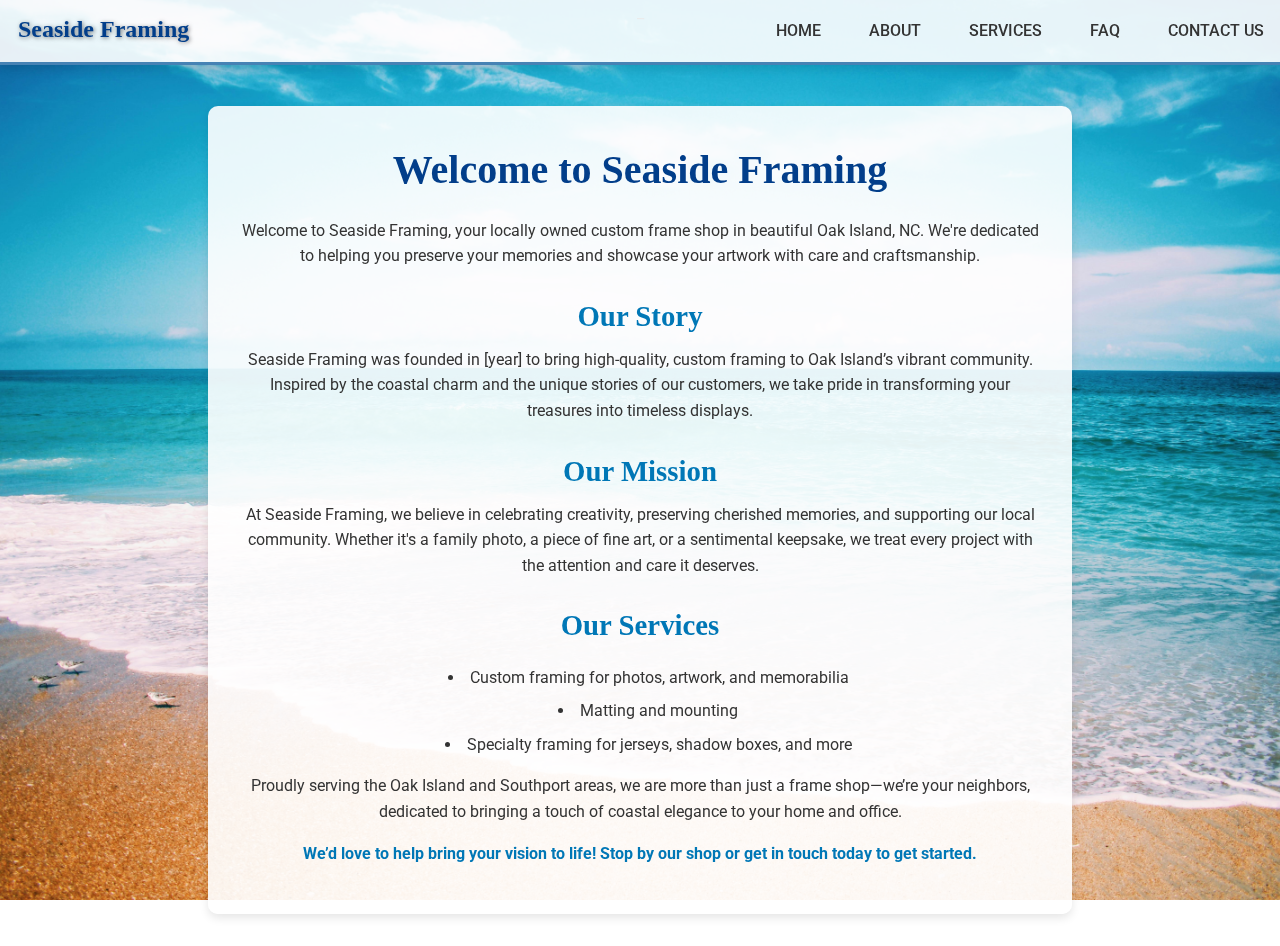
==== about.html @ 40b7f324 "updates" ====
<!DOCTYPE html>
<html>
  <head>
    <title>About Us - Seaside Framing</title>
    <script src="navbar.js" defer></script>
    <link rel="stylesheet" href="style.css">
    <link rel="stylesheet" href="about.css">
    <link rel="stylesheet" href="navbar.css">
    <link rel="preconnect" href="https://fonts.googleapis.com">
    <link rel="preconnect" href="https://fonts.gstatic.com" crossorigin>
    <link href="https://fonts.googleapis.com/css2?family=Roboto:wght@300;400;500;700&display=swap" rel="stylesheet">
    <meta content="width=device-width, initial-scale=1, minimum-scale=1, user-scalable=no" name="viewport">
  </head>
  <body>

    <!-- Navbar -->
    <nav class="navbar">
      <div class="website-title" onclick="location.href='index.html'">Seaside Framing</div>
      <a href="#" class="toggle-button">
        <span class="bar"></span>
        <span class="bar"></span>
        <span class="bar"></span>
      </a>
      <div class="website-links">
        <ul>
          <li><a href="#" onclick="location.href='index.html'">HOME</a></li>
          <li><a href="#" onclick="location.href='about.html'">ABOUT</a></li>
          <li><a href="#" onclick="location.href='services.html'">SERVICES</a></li>
          <li><a href="#" onclick="location.href='services.html'">FAQ</a></li>
          <li><a href="#" onclick="location.href='contact.html'">CONTACT US</a></li>
        </ul>
      </div>
    </nav>
    <div style="margin-bottom: 60px;">_</div>
    
    <!-- About Section -->
    <div class="about-container">
      <div class="about-content">
        <h1>Welcome to Seaside Framing</h1>
        <p>
          Welcome to Seaside Framing, your locally owned custom frame shop in beautiful Oak Island, NC. We're dedicated to helping you preserve your memories and showcase your artwork with care and craftsmanship.
        </p>
        <h2>Our Story</h2>
        <p>
          Seaside Framing was founded in [year] to bring high-quality, custom framing to Oak Island’s vibrant community. Inspired by the coastal charm and the unique stories of our customers, we take pride in transforming your treasures into timeless displays.
        </p>
        <h2>Our Mission</h2>
        <p>
          At Seaside Framing, we believe in celebrating creativity, preserving cherished memories, and supporting our local community. Whether it's a family photo, a piece of fine art, or a sentimental keepsake, we treat every project with the attention and care it deserves.
        </p>
        <h2>Our Services</h2>
        <ul>
          <li>Custom framing for photos, artwork, and memorabilia</li>
          <li>Matting and mounting</li>
          <li>Specialty framing for jerseys, shadow boxes, and more</li>
        </ul>
        <p>
          Proudly serving the Oak Island and Southport areas, we are more than just a frame shop—we’re your neighbors, dedicated to bringing a touch of coastal elegance to your home and office.
        </p>
        <p><strong>We’d love to help bring your vision to life! Stop by our shop or get in touch today to get started.</strong></p>
      </div>
    </div>

  </body>
</html>
---- style.css ----
/* Navbar */
.navbar {
  background: rgba(255, 255, 255, 0.9);
  box-shadow: 0 4px 10px rgba(0, 0, 0, 0.1);
  color: #ffffff;
  border-bottom: 3px solid #4682b4; /* Steel blue for contrast */
  font-family: 'Roboto', sans-serif;

}

body, h1, h2, p, ul, li {
  margin: 0;
  padding: 0;
  box-sizing: border-box;
}

body {
  font-family: 'Roboto', sans-serif;
  line-height: 1.6;
  background: url('beach.jpg') no-repeat center center fixed; /* Set the beach image as the background */
  background-size: cover;
  color: #333;
}

.website-title {
  font-size: 1.5rem;
  font-weight: 700;
  margin: 0.5rem;
  padding-left: 10px;
  padding-top: 2px;
  padding-bottom: 4px;
  height: 40px;
  color: #023e8a;
  text-shadow: 1px 1px 4px rgba(0, 0, 0, 0.5);
  font-family: 'Pacifico', cursive; /* Casual, beachy font for the title */
}

.website-title:hover {
  cursor: pointer;
  color: #f9d71c; /* Sunny yellow */
  transition: color 0.3s ease;
}

.website-links ul {
  list-style: none;
  display: flex;
  gap: 1rem;
}

.website-links ul li a {
  text-decoration: none;
  font-weight: 500;
  color: #333;
  transition: color 0.3s;
}

.website-links li {
  list-style: none;
  background-color: transparent;
  transition: background-color 0.3s ease, transform 0.2s ease;
  border-radius: 5px;
}

.website-links li a {
  display: block;
  text-decoration: none;
  color: #ffffff;
  padding: 0.8rem 1rem;
  font-weight: 500;
}

.website-links li:hover {
  background-color: #4682b4; /* Steel blue for hover */
  transform: scale(1.05);
}

.toggle-button .bar {
  background-color: black;
  border-radius: 10px;
}

/* General Styles */
body:before {
  content: "";
  display: block;
  position: fixed;
  left: 0;
  top: 0;
  width: 100%;
  height: 100%;
  z-index: -10;
  background: url('resources/images/coastal-vibes.jpg') no-repeat center center;
  background-size: cover;
  filter: brightness(0.8) saturate(1.1); /* Enhance vibrance */
}

body {
  margin: 0;
  padding: 0;
  background-color: #fefae0; /* Sandy beige */
  color: #02475e; /* Dark teal for text */
  text-align: center;
  font-family: 'Roboto', sans-serif;
}

/* Buttons */
button {
  background-color: #0077b6;
  color: white;
  padding: 0.8rem 1.5rem;
  border: none;
  border-radius: 5px;
  font-size: 1rem;
  cursor: pointer;
  font-family: 'Roboto', sans-serif;
  transition: background-color 0.3s ease, transform 0.2s ease;
}

button:hover {
  background-color: #90e0ef; /* Bright aqua for hover */
  transform: translateY(-2px);
}

/* Headings */
h1, h2, h3 {
  font-family: 'Pacifico', cursive;
  color: #4682b4; /* Ocean blue */
  margin: 1rem 0;
}

/* Links */
a {
  color: #0077b6;
  text-decoration: none;
}

a:hover {
  color: #48cae4; /* Aqua blue for hover */
  text-decoration: underline;
}

/* Footer */
footer {
  background-color: rgba(0, 119, 182, 0.8); /* Transparent ocean blue */
  color: white;
  padding: 1rem;
  font-size: 0.9rem;
  text-align: center;
}

/* Waves (styling suggestion for the footer or sections) */
.waves {
  position: relative;
  height: 150px;
  background: #87ceeb;
  clip-path: polygon(0 60%, 100% 90%, 100% 100%, 0 100%);
}

/* Media Queries */
@media only screen and (max-width: 768px) {
  body {
    background-attachment: fixed;
    background-size: cover;
    background-position: top;
    min-height: 100vh;
  }
  .website-links ul {
    flex-direction: column;
    gap: 0;
  }
  .website-links li {
    text-align: center;
  }
}
---- about.css ----
/* General Reset */
body, h1, h2, p, ul, li {
    margin: 0;
    padding: 0;
    box-sizing: border-box;
  }
  
  body {
    font-family: 'Roboto', sans-serif;
    line-height: 1.6;
    background: url('beach.jpg') no-repeat center center fixed; /* Set the beach image as the background */
    background-size: cover;
    color: #333;
  }

  
  .website-links ul {
    list-style: none;
    display: flex;
    gap: 1rem;
  }
  
  .website-links ul li a {
    text-decoration: none;
    font-weight: 500;
    color: #333;
    transition: color 0.3s;
  }
  
  .website-links ul li a:hover {
    color: #023e8a;
  }
  
  /* About Section Styling */
  .about-container {
    margin: 5rem auto 2rem;
    max-width: 800px;
    background: rgba(255, 255, 255, 0.9); /* White overlay for text readability */
    border-radius: 10px;
    padding: 2rem;
    box-shadow: 0 4px 10px rgba(0, 0, 0, 0.1);
  }
  
  .about-content h1 {
    font-size: 2.5rem;
    margin-bottom: 1rem;
    color: #023e8a;
    text-align: center;
  }
  
  .about-content h2 {
    font-size: 1.8rem;
    margin: 1.5rem 0 0.5rem;
    color: #0077b6;
  }
  
  .about-content p {
    font-size: 1rem;
    margin-bottom: 1rem;
    color: #333;
  }
  
  .about-content ul {
    list-style: disc inside;
    margin: 1rem 0;
    padding-left: 1rem;
  }
  
  .about-content ul li {
    margin-bottom: 0.5rem;
  }
  
  .about-content strong {
    color: #0077b6;
    font-weight: 700;
  }
  
  /* Responsive Design */
  @media (max-width: 768px) {
    .about-container {
      margin: 3rem 1rem;
      padding: 1.5rem;
    }
  
    .about-content h1 {
      font-size: 2rem;
    }
  
    .about-content h2 {
      font-size: 1.5rem;
    }
  }
---- navbar.css ----
.navbar {
    display: flex;
    position: relative;
    justify-content: space-between;
    align-items: center;
    position: fixed;
    width: 100%;
    z-index: 5;
  }
  
  .toggle-button {
    position: absolute;
    top: 0.93rem;
    right: 1rem;
    display: none;
    flex-direction: column;
    justify-content: space-between;
    width: 30px;
    height: 21px;
  }
  
  .toggle-button .bar {
    height: 3px;
    width: 100%;
    transition: all 0.3s ease;
  }
  
  .toggle-button.open .bar:nth-child(1) {
    transform: rotate(45deg) translate(4px, 10px);
  }
  
  .toggle-button.open .bar:nth-child(2) {
    opacity: 0;
  }
  
  .toggle-button.open .bar:nth-child(3) {
    transform: rotate(-45deg) translate(3px, -8.5px);
  }
  
  .website-links {
    height: 100%;
  }
  
  .website-links ul {
    margin: 0;
    padding: 0;
  }
  
  @media (max-width: 800px) {
    .navbar {
      flex-direction: column;
      align-items: flex-start;
    }
  
    .toggle-button {
      display: flex;
    }
  
    .website-links {
      max-height: 0;
      overflow: hidden;
      transition: max-height 0.3s ease-out;
      width: 100%;
    }
  
    .website-links ul {
      width: 100%;
      flex-direction: column;
    }
  
    .website-links.active {
      max-height: 500px;
    }
  }
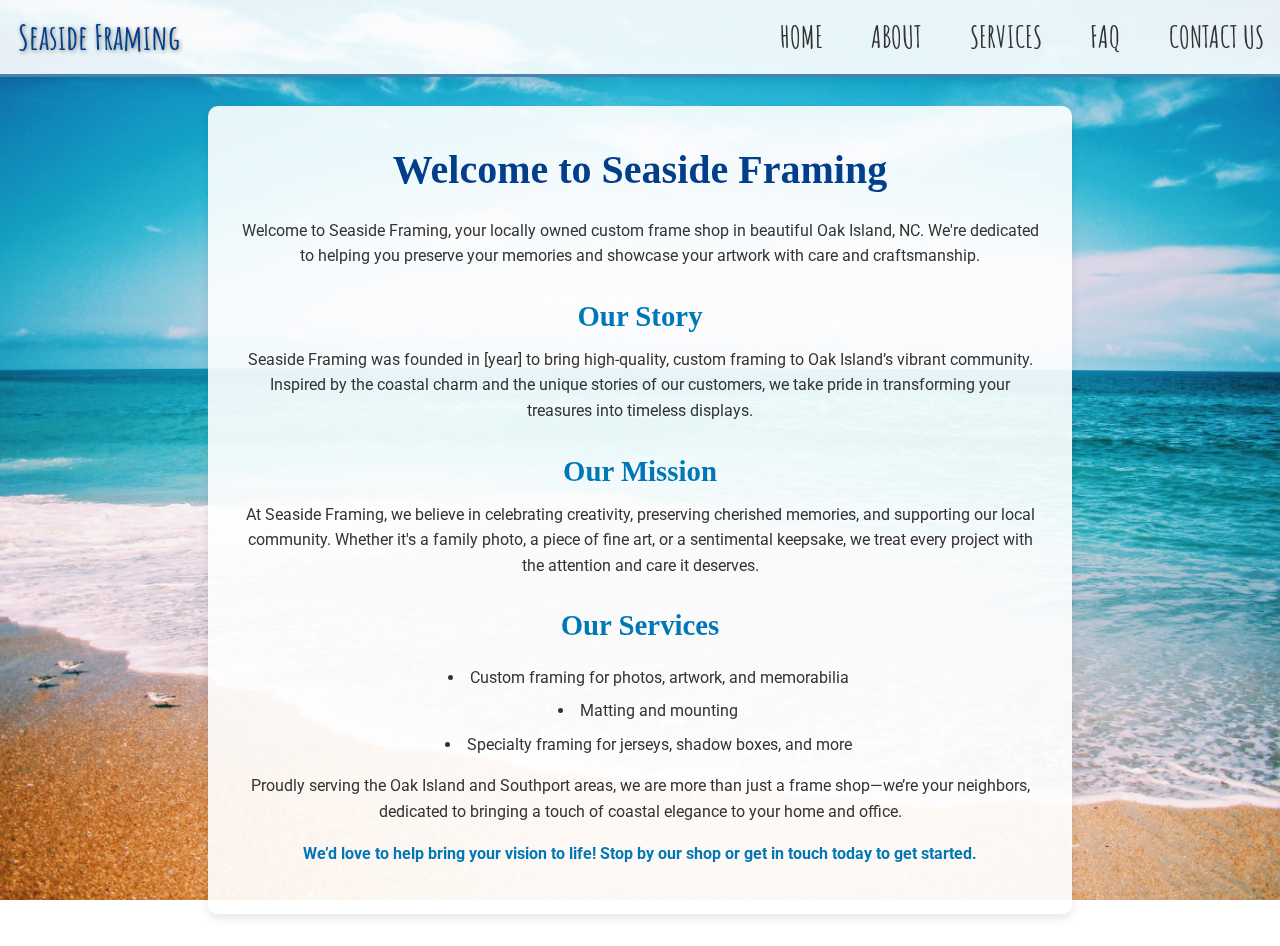
==== commit f90fc3c6: "Updates" ====
--- a/about.html
+++ b/about.html
@@ -9,6 +9,8 @@
     <link rel="preconnect" href="https://fonts.googleapis.com">
     <link rel="preconnect" href="https://fonts.gstatic.com" crossorigin>
     <link href="https://fonts.googleapis.com/css2?family=Roboto:wght@300;400;500;700&display=swap" rel="stylesheet">
+    <link href="https://fonts.googleapis.com/css2?family=Amatic+SC:wght@400;700&family=Mochiy+Pop+One&display=swap" rel="stylesheet">
+
     <meta content="width=device-width, initial-scale=1, minimum-scale=1, user-scalable=no" name="viewport">
   </head>
   <body>
--- a/style.css
+++ b/style.css
@@ -27,17 +27,18 @@
   font-weight: 700;
   margin: 0.5rem;
   padding-left: 10px;
-  padding-top: 2px;
-  padding-bottom: 4px;
-  height: 40px;
+  
+ 
   color: #023e8a;
   text-shadow: 1px 1px 4px rgba(0, 0, 0, 0.5);
-  font-family: 'Pacifico', cursive; /* Casual, beachy font for the title */
+  font-family: 'Amatic SC'; /* Casual, beachy font for the title */
+
+  font-size: 35px;
 }
 
 .website-title:hover {
   cursor: pointer;
-  color: #f9d71c; /* Sunny yellow */
+  
   transition: color 0.3s ease;
 }
 
@@ -49,16 +50,18 @@
 
 .website-links ul li a {
   text-decoration: none;
-  font-weight: 500;
+  font-weight: 600;
   color: #333;
   transition: color 0.3s;
+  font-family: 'Amatic SC';
+  font-size: 30px;
 }
 
 .website-links li {
   list-style: none;
   background-color: transparent;
   transition: background-color 0.3s ease, transform 0.2s ease;
-  border-radius: 5px;
+  border-radius: none;
 }
 
 .website-links li a {
@@ -70,8 +73,8 @@
 }
 
 .website-links li:hover {
-  background-color: #4682b4; /* Steel blue for hover */
-  transform: scale(1.05);
+  /* background-color: #4683b442; */
+  transform: scale(1.1);
 }
 
 .toggle-button .bar {
--- a/about.css
+++ b/about.css
@@ -14,22 +14,7 @@
   }
 
   
-  .website-links ul {
-    list-style: none;
-    display: flex;
-    gap: 1rem;
-  }
-  
-  .website-links ul li a {
-    text-decoration: none;
-    font-weight: 500;
-    color: #333;
-    transition: color 0.3s;
-  }
-  
-  .website-links ul li a:hover {
-    color: #023e8a;
-  }
+
   
   /* About Section Styling */
   .about-container {
--- a/navbar.css
+++ b/navbar.css
@@ -39,6 +39,7 @@
   
   .website-links {
     height: 100%;
+    color: red;
   }
   
   .website-links ul {
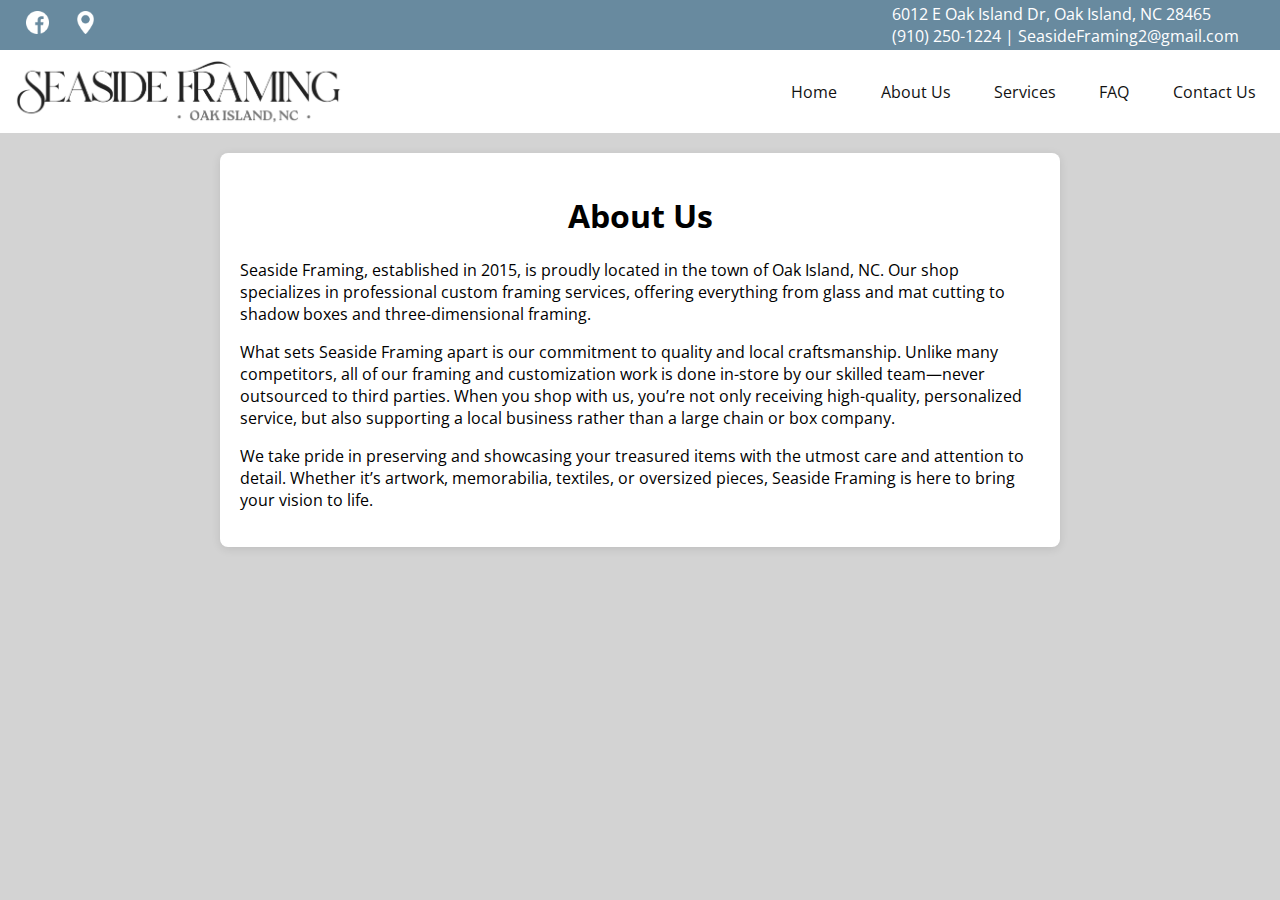
==== commit 65a819a5: "Updates" ====
--- a/about.html
+++ b/about.html
@@ -1,67 +1,104 @@
 <!DOCTYPE html>
 <html>
   <head>
-    <title>About Us - Seaside Framing</title>
+    <title>Seaside Framing</title>
     <script src="navbar.js" defer></script>
-    <link rel="stylesheet" href="style.css">
-    <link rel="stylesheet" href="about.css">
     <link rel="stylesheet" href="navbar.css">
+    <link rel="stylesheet" href="banner.css">
     <link rel="preconnect" href="https://fonts.googleapis.com">
     <link rel="preconnect" href="https://fonts.gstatic.com" crossorigin>
     <link href="https://fonts.googleapis.com/css2?family=Roboto:wght@300;400;500;700&display=swap" rel="stylesheet">
-    <link href="https://fonts.googleapis.com/css2?family=Amatic+SC:wght@400;700&family=Mochiy+Pop+One&display=swap" rel="stylesheet">
+    <link href="https://fonts.googleapis.com/css2?family=Open+Sans:ital,wght@0,300..800;1,300..800&display=swap" rel="stylesheet">
 
     <meta content="width=device-width, initial-scale=1, minimum-scale=1, user-scalable=no" name="viewport">
+    <link rel="icon" type="image/png" href="/websiteIcon.png">
+
+    <style>
+        body { 
+            margin: 0;
+            padding: 0;
+            background-color: lightgray;
+            font-family: 'Open Sans';
+        }
+
+        .container-about {
+            width: 90%;
+            max-width: 800px;
+            margin: 20px auto;
+            background: #fff;
+            padding: 20px;
+            border-radius: 8px;
+            box-shadow: 0 2px 10px rgba(0, 0, 0, 0.1);
+        }
+        h1 {
+            text-align: center;
+            color: #000000;
+        }
+
+
+
+
+    </style>
   </head>
   <body>
+    <div class="banner">
+        <div class="icons">
+            <a href="https://www.facebook.com/seasideframingandgallery/" target="_blank">
+                <img src="facebook.png">
+            </a>
 
-    <!-- Navbar -->
+            <a href="https://www.google.com/maps/place/Seaside+Framing+%26+Gallery/data=!4m2!3m1!1s0x0:0xf46300bdb5356bd6?sa=X&ved=1t:2428&ictx=111" target="_blank">
+                <img src="location.png">
+            </a>
+        </div>
+        <div class="text">
+            <p>6012 E Oak Island Dr, Oak Island, NC 28465</p>
+            <p>(910) 250-1224 | SeasideFraming2@gmail.com</p>
+        </div>
+    </div>
+
     <nav class="navbar">
-      <div class="website-title" onclick="location.href='index.html'">Seaside Framing</div>
-      <a href="#" class="toggle-button">
+      <div class="website-title" onclick="location.href='/'">
+        <img class="website-img" src="logo2.png" alt="Seaside Framing Logo">
+      </div>
+      <a href="#" class="toggle-button" style="padding-top: 15px; padding-right: 10px;">
         <span class="bar"></span>
         <span class="bar"></span>
         <span class="bar"></span>
       </a>
       <div class="website-links">
         <ul>
-          <li><a href="#" onclick="location.href='index.html'">HOME</a></li>
-          <li><a href="#" onclick="location.href='about.html'">ABOUT</a></li>
-          <li><a href="#" onclick="location.href='services.html'">SERVICES</a></li>
-          <li><a href="#" onclick="location.href='services.html'">FAQ</a></li>
-          <li><a href="#" onclick="location.href='contact.html'">CONTACT US</a></li>
+          <li><a href="#" onclick="location.href='/'">Home</a></li>
+          <li><a href="#" onclick="location.href='/about.html'">About Us</a></li>
+          <li><a href="#" onclick="location.href='/services.html'">Services</a></li>
+          <li><a href="#" onclick="location.href='/faq.html'">FAQ</a></li>
+          <li><a href="#" onclick="location.href='/contact.html'">Contact Us</a></li>
         </ul>
       </div>
     </nav>
-    <div style="margin-bottom: 60px;">_</div>
-    
-    <!-- About Section -->
-    <div class="about-container">
-      <div class="about-content">
-        <h1>Welcome to Seaside Framing</h1>
+
+    <!-- End of boilerplate code -->
+    <div class="container-about">
+        <h1>About Us</h1>
         <p>
-          Welcome to Seaside Framing, your locally owned custom frame shop in beautiful Oak Island, NC. We're dedicated to helping you preserve your memories and showcase your artwork with care and craftsmanship.
+            Seaside Framing, established in 2015, is proudly located in the town of Oak Island, NC. 
+            Our shop specializes in professional custom framing services, offering everything from 
+            glass and mat cutting to shadow boxes and three-dimensional framing.
         </p>
-        <h2>Our Story</h2>
         <p>
-          Seaside Framing was founded in [year] to bring high-quality, custom framing to Oak Island’s vibrant community. Inspired by the coastal charm and the unique stories of our customers, we take pride in transforming your treasures into timeless displays.
+            What sets Seaside Framing apart is our commitment to quality and local craftsmanship. 
+            Unlike many competitors, all of our framing and customization work is done in-store by 
+            our skilled team—never outsourced to third parties. When you shop with us, you’re not 
+            only receiving high-quality, personalized service, but also supporting a local business 
+            rather than a large chain or box company.
         </p>
-        <h2>Our Mission</h2>
         <p>
-          At Seaside Framing, we believe in celebrating creativity, preserving cherished memories, and supporting our local community. Whether it's a family photo, a piece of fine art, or a sentimental keepsake, we treat every project with the attention and care it deserves.
+            We take pride in preserving and showcasing your treasured items with the utmost care and 
+            attention to detail. Whether it’s artwork, memorabilia, textiles, or oversized pieces, 
+            Seaside Framing is here to bring your vision to life.
         </p>
-        <h2>Our Services</h2>
-        <ul>
-          <li>Custom framing for photos, artwork, and memorabilia</li>
-          <li>Matting and mounting</li>
-          <li>Specialty framing for jerseys, shadow boxes, and more</li>
-        </ul>
-        <p>
-          Proudly serving the Oak Island and Southport areas, we are more than just a frame shop—we’re your neighbors, dedicated to bringing a touch of coastal elegance to your home and office.
-        </p>
-        <p><strong>We’d love to help bring your vision to life! Stop by our shop or get in touch today to get started.</strong></p>
-      </div>
     </div>
 
+
   </body>
-</html>
+</html>--- a/navbar.css
+++ b/navbar.css
@@ -1,82 +1,148 @@
+
 .navbar {
     display: flex;
     position: relative;
     justify-content: space-between;
     align-items: center;
-    position: fixed;
-    width: 100%;
-    z-index: 5;
-  }
-  
-  .toggle-button {
+    background-color: white;
+    
+}
+
+.website-title {
+    font-size: 1.5rem;
+    margin: .5rem;
+    padding-left: 0px;
+    padding-top: 0px;
+    height: 67px;
+
+}
+.website-title:hover {
+    cursor: pointer;
+}
+
+.website-img {
+    height: 65px;
+    margin-top: 1px;
+    margin-left: 3px;
+}
+
+.website-links {
+    height: 100%;
+}
+
+.website-links ul {
+    display: flex;
+    margin: 0;
+    padding: 0;
+}
+
+.website-links li {
+    list-style: none;
+    background-color: #00000000;
+    transition: background-color 0.2s ease;
+    padding-right: 5px;
+}
+
+.website-links li a {
+    display: block;
+    text-decoration: none;
+    color: rgb(18, 18, 18);
+    padding: 1.2rem;
+}
+
+.website-links li:hover {
+    text-decoration: underline;
+    text-underline-offset: 6px;
+    text-decoration-thickness: 3px;
+    text-decoration-color: rgb(196, 196, 196);
+
+}
+
+.toggle-button {
+    
     position: absolute;
     top: 0.93rem;
     right: 1rem;
     display: none;
     flex-direction: column;
-    justify-content: space-between;
-    width: 30px;
-    height: 21px;
-  }
-  
-  .toggle-button .bar {
+    width: 30px; /* Set a specific width */
+    height: 24px; /* Set a specific height */
+    justify-content: space-between; /* Space out the bars */
+}
+
+.toggle-button .bar {
     height: 3px;
     width: 100%;
-    transition: all 0.3s ease;
-  }
-  
-  .toggle-button.open .bar:nth-child(1) {
+    background-color: rgb(0, 0, 0);
+    border-radius: 10px;
+    transition: all 0.3s ease;  /* Smooth transition for animation */
+}
+
+/* When the toggle-button has the 'open' class, transform the bars into an X */
+.toggle-button.open .bar:nth-child(1) {
     transform: rotate(45deg) translate(4px, 10px);
-  }
-  
-  .toggle-button.open .bar:nth-child(2) {
-    opacity: 0;
-  }
-  
-  .toggle-button.open .bar:nth-child(3) {
-    transform: rotate(-45deg) translate(3px, -8.5px);
-  }
-  
-  .website-links {
-    height: 100%;
-    color: red;
-  }
-  
-  .website-links ul {
-    margin: 0;
-    padding: 0;
-  }
-  
-  @media (max-width: 800px) {
+}
+
+.toggle-button.open .bar:nth-child(2) {
+    opacity: 0;  /* Hide the middle bar */
+}
+
+/* bottom left to top right (vertical, horizontal)*/
+.toggle-button.open .bar:nth-child(3) {
+    transform: rotate(-45deg) translate(4px, -10px);
+}
+
+@media (max-width: 830px) {
     .navbar {
-      flex-direction: column;
-      align-items: flex-start;
+        flex-direction: column;
+        align-items: flex-start;
     }
-  
+
     .toggle-button {
-      display: flex;
+        display: flex;
     }
-  
+
     .website-links {
-      max-height: 0;
-      overflow: hidden;
-      transition: max-height 0.3s ease-out;
-      width: 100%;
+        max-height: 0;
+        overflow: hidden;
+        transition: max-height 0.3s ease-out;
+        width: 100%;
     }
-  
+
     .website-links ul {
-      width: 100%;
-      flex-direction: column;
+        width: 100%;
+        flex-direction: column;
     }
-  
+
     .website-links.active {
-      max-height: 500px;
+        max-height: 500px;  /* Adjust this value based on your menu's height */
     }
-  }
 
+    .website-links ul li {
+        text-align: center;
+    }
 
-  
+    .website-links ul li a {
+        padding: .5rem 1rem;
+    }
 
-  
+    .website-links.active {
+        display: flex;
+    }
 
-  +    .website-img {
+        height: 58px;
+        margin-top: 4px;
+        margin-left: 3px;
+    }
+
+   
+}
+
+@media (max-width: 830px) {
+    .toggle-button {
+        display: flex;
+    }
+
+    
+}--- a/banner.css
+++ b/banner.css
@@ -0,0 +1,48 @@
+.banner {
+    /* background-color: rgb(102, 153, 204); */
+    background-color: rgb(104, 138, 159);
+    color: white;
+    padding: 1px;
+    display: flex;
+    justify-content: space-between;
+    align-items: center;
+}
+
+.banner .icons {
+    display: flex;
+    gap: 5px;
+    margin-left: 15px;
+}
+
+.banner .icons img {
+    width: 23px;
+    height: 23px;
+    margin: 10px;
+    filter: invert(1);
+    transition: transform 0.2s;
+}
+
+.banner .icons img:hover {
+    transform: scale(1.04);
+}
+
+.banner .text p {
+    margin: 0px;
+    margin-right: 40px;
+}
+
+@media (max-width: 600px) {
+    .banner .icons {
+        display: none;
+    }
+    .banner .text {
+        text-align: center;
+        width: 100%;
+        padding-top: 5px;
+        padding-bottom: 5px;
+    }
+    .banner .text p {
+        margin-right: 0;
+        
+    }
+}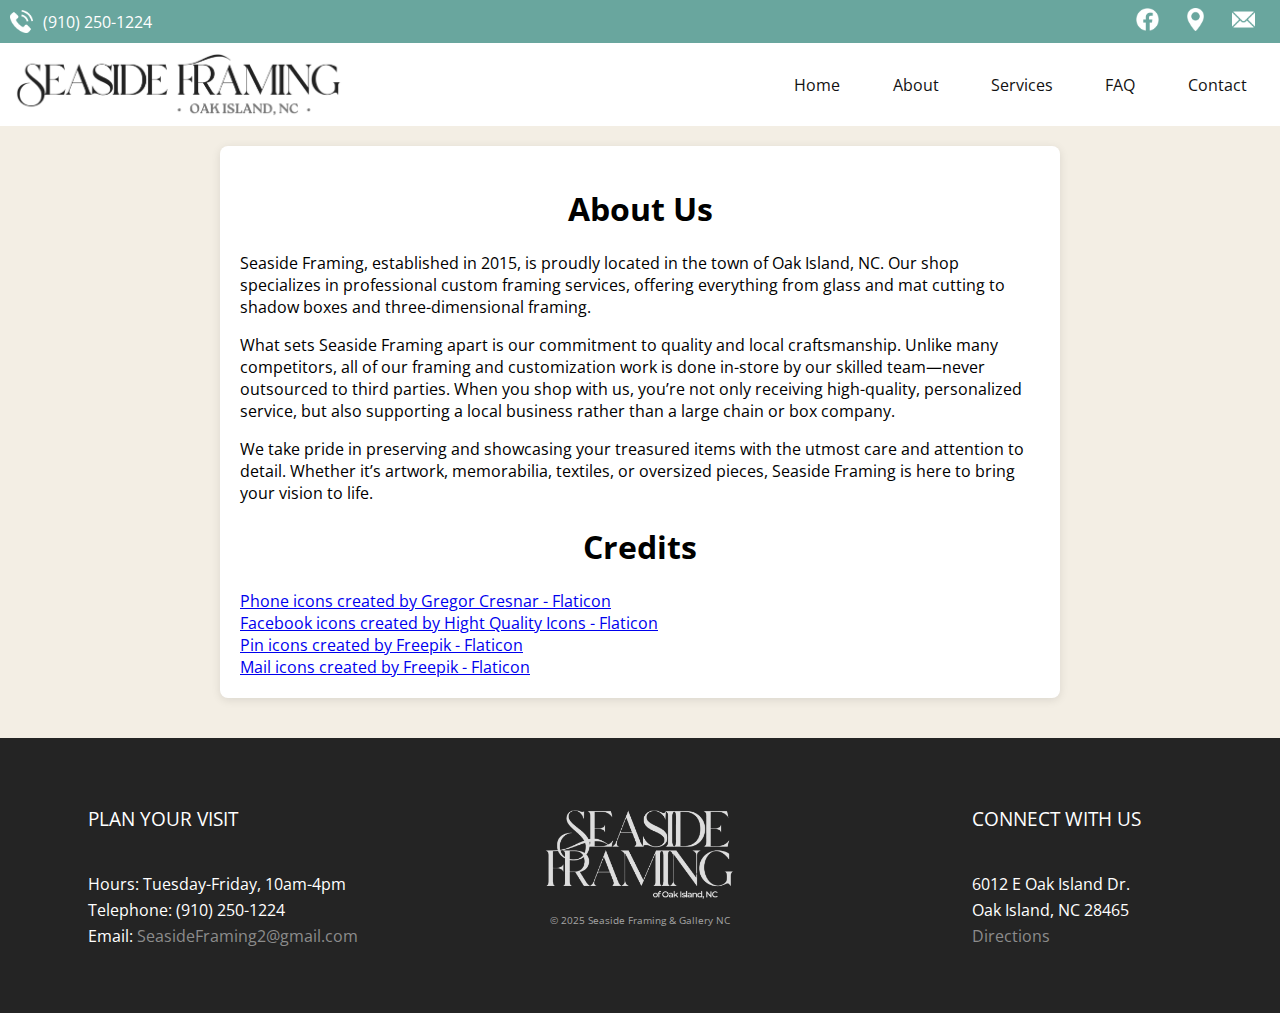
==== commit 3cf4e1e2: "Updates" ====
--- a/about.html
+++ b/about.html
@@ -5,6 +5,7 @@
     <script src="navbar.js" defer></script>
     <link rel="stylesheet" href="navbar.css">
     <link rel="stylesheet" href="banner.css">
+    <link rel="stylesheet" href="bottombar.css">
     <link rel="preconnect" href="https://fonts.googleapis.com">
     <link rel="preconnect" href="https://fonts.gstatic.com" crossorigin>
     <link href="https://fonts.googleapis.com/css2?family=Roboto:wght@300;400;500;700&display=swap" rel="stylesheet">
@@ -17,7 +18,7 @@
         body { 
             margin: 0;
             padding: 0;
-            background-color: lightgray;
+            background-color: rgb(243, 238, 228);
             font-family: 'Open Sans';
         }
 
@@ -42,24 +43,33 @@
   </head>
   <body>
     <div class="banner">
-        <div class="icons">
-            <a href="https://www.facebook.com/seasideframingandgallery/" target="_blank">
-                <img src="facebook.png">
-            </a>
+      <div class="icons">
+          <a href="https://www.facebook.com/seasideframingandgallery/" target="_blank">
+              <img class="banner-img" src="/images/facebook.png">
+          </a>
 
-            <a href="https://www.google.com/maps/place/Seaside+Framing+%26+Gallery/data=!4m2!3m1!1s0x0:0xf46300bdb5356bd6?sa=X&ved=1t:2428&ictx=111" target="_blank">
-                <img src="location.png">
-            </a>
-        </div>
-        <div class="text">
-            <p>6012 E Oak Island Dr, Oak Island, NC 28465</p>
-            <p>(910) 250-1224 | SeasideFraming2@gmail.com</p>
-        </div>
-    </div>
+          <a href="https://www.google.com/maps/place/Seaside+Framing+%26+Gallery/data=!4m2!3m1!1s0x0:0xf46300bdb5356bd6?sa=X&ved=1t:2428&ictx=111" target="_blank">
+              <img class="banner-img" src="/images/location.png">
+          </a>
+
+          <a href="mailto:SeasideFraming2@gmail.com" target="_blank">
+            <img class="banner-img" src="/images/mail.png">
+        </a>
+      </div>
+      <div class="text">
+          <!-- <p>6012 E Oak Island Dr, Oak Island, NC 28465</p>
+          <p>(910) 250-1224 | SeasideFraming2@gmail.com</p> -->
+
+          <p class="phone-info">
+            <img src="/images/telephone.png" class="banner-img" alt="Telephone Icon">
+            (910) 250-1224
+        </p>
+      </div>
+  </div>
 
     <nav class="navbar">
       <div class="website-title" onclick="location.href='/'">
-        <img class="website-img" src="logo2.png" alt="Seaside Framing Logo">
+        <img class="website-img" src="/images/logo2.png" alt="Seaside Framing Logo">
       </div>
       <a href="#" class="toggle-button" style="padding-top: 15px; padding-right: 10px;">
         <span class="bar"></span>
@@ -69,10 +79,10 @@
       <div class="website-links">
         <ul>
           <li><a href="#" onclick="location.href='/'">Home</a></li>
-          <li><a href="#" onclick="location.href='/about.html'">About Us</a></li>
+          <li><a href="#" onclick="location.href='/about.html'">About</a></li>
           <li><a href="#" onclick="location.href='/services.html'">Services</a></li>
           <li><a href="#" onclick="location.href='/faq.html'">FAQ</a></li>
-          <li><a href="#" onclick="location.href='/contact.html'">Contact Us</a></li>
+          <li><a href="#" onclick="location.href='/contact.html'">Contact</a></li>
         </ul>
       </div>
     </nav>
@@ -97,7 +107,62 @@
             attention to detail. Whether it’s artwork, memorabilia, textiles, or oversized pieces, 
             Seaside Framing is here to bring your vision to life.
         </p>
+
+
+        <div>
+          <h1>Credits</h1>
+          <a href="https://www.flaticon.com/free-icons/phone" title="phone icons">Phone icons created by Gregor Cresnar - Flaticon</a>
+          <br>
+          <a href="https://www.flaticon.com/free-icons/facebook" title="facebook icons">Facebook icons created by Hight Quality Icons - Flaticon</a>
+          <br>
+          <a href="https://www.flaticon.com/free-icons/pin" title="pin icons">Pin icons created by Freepik - Flaticon</a>
+          <br>
+          <a href="https://www.flaticon.com/free-icons/mail" title="mail icons">Mail icons created by Freepik - Flaticon</a>
+          
+        </div>
     </div>
+
+
+
+
+    <!-- New dark gray container -->
+    <div class="dark-gray-container-outer" style="margin-top: 40px;">
+      <div class="dark-gray-container">
+        <div class="half-width" >
+          <div class="inner-half-width" >
+            <h3 style="font-weight: 400; padding-bottom: 23px;">PLAN YOUR VISIT</h3>
+      
+            <p style="margin-bottom: -12px;">Hours: Tuesday-Friday, 10am-4pm</p>
+            <p style="margin-bottom: -12px;">Telephone: (910) 250-1224</p>
+            <p>Email: <a href="mailto:SeasideFraming2@gmail.com" target="_blank" class="light-gray-link" target="_blank" class="light-gray-link">SeasideFraming2@gmail.com</a></p>
+          </div>
+        </div>
+      
+        <div class="half-width" >
+          <div class="inner-half-width" >
+            <img src="/images/logo1.png" class="logo-bottom">
+      
+            <p style="margin-bottom: -12px; font-size: 10px; color: rgb(164, 164, 164); text-align: center;">© 2025 Seaside Framing & Gallery NC</p>
+      
+          </div>
+        </div>
+      
+        <div class="half-width" >
+          <div class="inner-half-width" >
+            <h3 style="font-weight: 400; padding-bottom: 23px;">CONNECT WITH US</h3>
+      
+            <p style="margin-bottom: -12px;">6012 E Oak Island Dr.            </p>
+            <p style="margin-bottom: -12px;">Oak Island, NC 28465</p>
+            <p><a href="https://www.google.com/maps/dir//Seaside+Framing+%26+Gallery,+6012+E+Oak+Island+Dr,+Oak+Island,+NC+28465/@33.9123106,-78.1034681,815m/data=!3m1!1e3!4m9!4m8!1m0!1m5!1m1!1s0x8900a94d66cd3de5:0xf46300bdb5356bd6!2m2!1d-78.1034677!2d33.9123121!3e0?entry=ttu&g_ep=EgoyMDI1MDEwMi4wIKXMDSoASAFQAw%3D%3D" target="_blank" class="light-gray-link">Directions</a></p>
+          </div>
+        </div>
+      
+          
+        </div>
+      
+      </div></div>
+
+    
 
 
   </body>
--- a/navbar.css
+++ b/navbar.css
@@ -39,8 +39,8 @@
 .website-links li {
     list-style: none;
     background-color: #00000000;
-    transition: background-color 0.2s ease;
-    padding-right: 5px;
+    transition: background-color 0.2s ease, transform 0.2s ease, text-decoration 0.2s ease;
+    padding-right: 14px;
 }
 
 .website-links li a {
@@ -51,15 +51,15 @@
 }
 
 .website-links li:hover {
-    text-decoration: underline;
-    text-underline-offset: 6px;
-    text-decoration-thickness: 3px;
-    text-decoration-color: rgb(196, 196, 196);
+    /* text-decoration: underline;
+    text-underline-offset: 4px;
+    text-decoration-thickness: 2px;
+    text-decoration-color: rgb(0, 0, 0); */
+    transform: scale(1.1);
 
 }
 
 .toggle-button {
-    
     position: absolute;
     top: 0.93rem;
     right: 1rem;
@@ -134,15 +134,11 @@
         height: 58px;
         margin-top: 4px;
         margin-left: 3px;
-    }
-
-   
+    }   
 }
 
 @media (max-width: 830px) {
     .toggle-button {
         display: flex;
     }
-
-    
 }--- a/banner.css
+++ b/banner.css
@@ -1,20 +1,22 @@
 .banner {
-    /* background-color: rgb(102, 153, 204); */
-    background-color: rgb(104, 138, 159);
-    color: white;
-    padding: 1px;
+    background-color: rgb(105, 166, 158);
     display: flex;
-    justify-content: space-between;
+    justify-content: space-between; /* Distribute space between items */
     align-items: center;
+    width: 100%;
+    position: relative; /* Ensure the banner is the reference for absolute positioning */
 }
 
-.banner .icons {
+.icons {
     display: flex;
     gap: 5px;
-    margin-left: 15px;
+    position: absolute;
+    right: 0; /* Position the icons to the far right */
+    margin-right: 15px; /* Optional: Add some margin from the right edge */
+    
 }
 
-.banner .icons img {
+.banner-img {
     width: 23px;
     height: 23px;
     margin: 10px;
@@ -22,16 +24,21 @@
     transition: transform 0.2s;
 }
 
-.banner .icons img:hover {
+.banner-img:hover {
     transform: scale(1.04);
+}
+
+.banner .text {
+    display: flex;
+    align-items: center;
 }
 
 .banner .text p {
     margin: 0px;
-    margin-right: 40px;
+    margin-right: 21px;
 }
 
-@media (max-width: 600px) {
+/* @media (max-width: 600px) {
     .banner .icons {
         display: none;
     }
@@ -45,4 +52,11 @@
         margin-right: 0;
         
     }
+} */
+
+.phone-info {
+    display: flex;
+    align-items: center; /* Vertically align items */
+    /* background-color: blue; */
+    color: white;
 }--- a/bottombar.css
+++ b/bottombar.css
@@ -0,0 +1,63 @@
+.dark-gray-container-outer {
+    background-color: #242424;
+    width: 100vw;
+  }
+
+  .dark-gray-container {
+    background-color: #242424;
+    display: flex;
+    flex-wrap: wrap;
+    max-width: 1250px;
+    margin: 0 auto;
+
+  }
+  .half-width {
+    flex: 1 1 33.3%;
+    box-sizing: border-box;
+    color: white;
+    text-align: center;
+
+    text-align: left;
+    padding: 50px;
+
+    display: flex;
+    justify-content: center;
+    align-items: top;
+
+    
+    
+  }
+
+  @media (max-width: 955px) {
+    .dark-gray-container {
+      flex-direction: column;
+      padding-top: 27px;
+    }
+    .half-width {
+      padding: 15px;
+    }
+
+    .inner-half-width {
+    width: 300px;
+    /* background-color: red; */
+  }
+  }
+
+  .light-gray-link {
+    color: rgb(140, 140, 140);
+    text-decoration: none;
+  }
+
+  .light-gray-link:hover {
+    color: rgb(228, 228, 228);
+    text-decoration: underline;
+  }
+
+  .logo-bottom {
+    filter: invert(100%);
+    width: 200px;
+    margin-top: 17px;
+    display: block;
+  margin-left: auto;
+  margin-right: auto;
+  }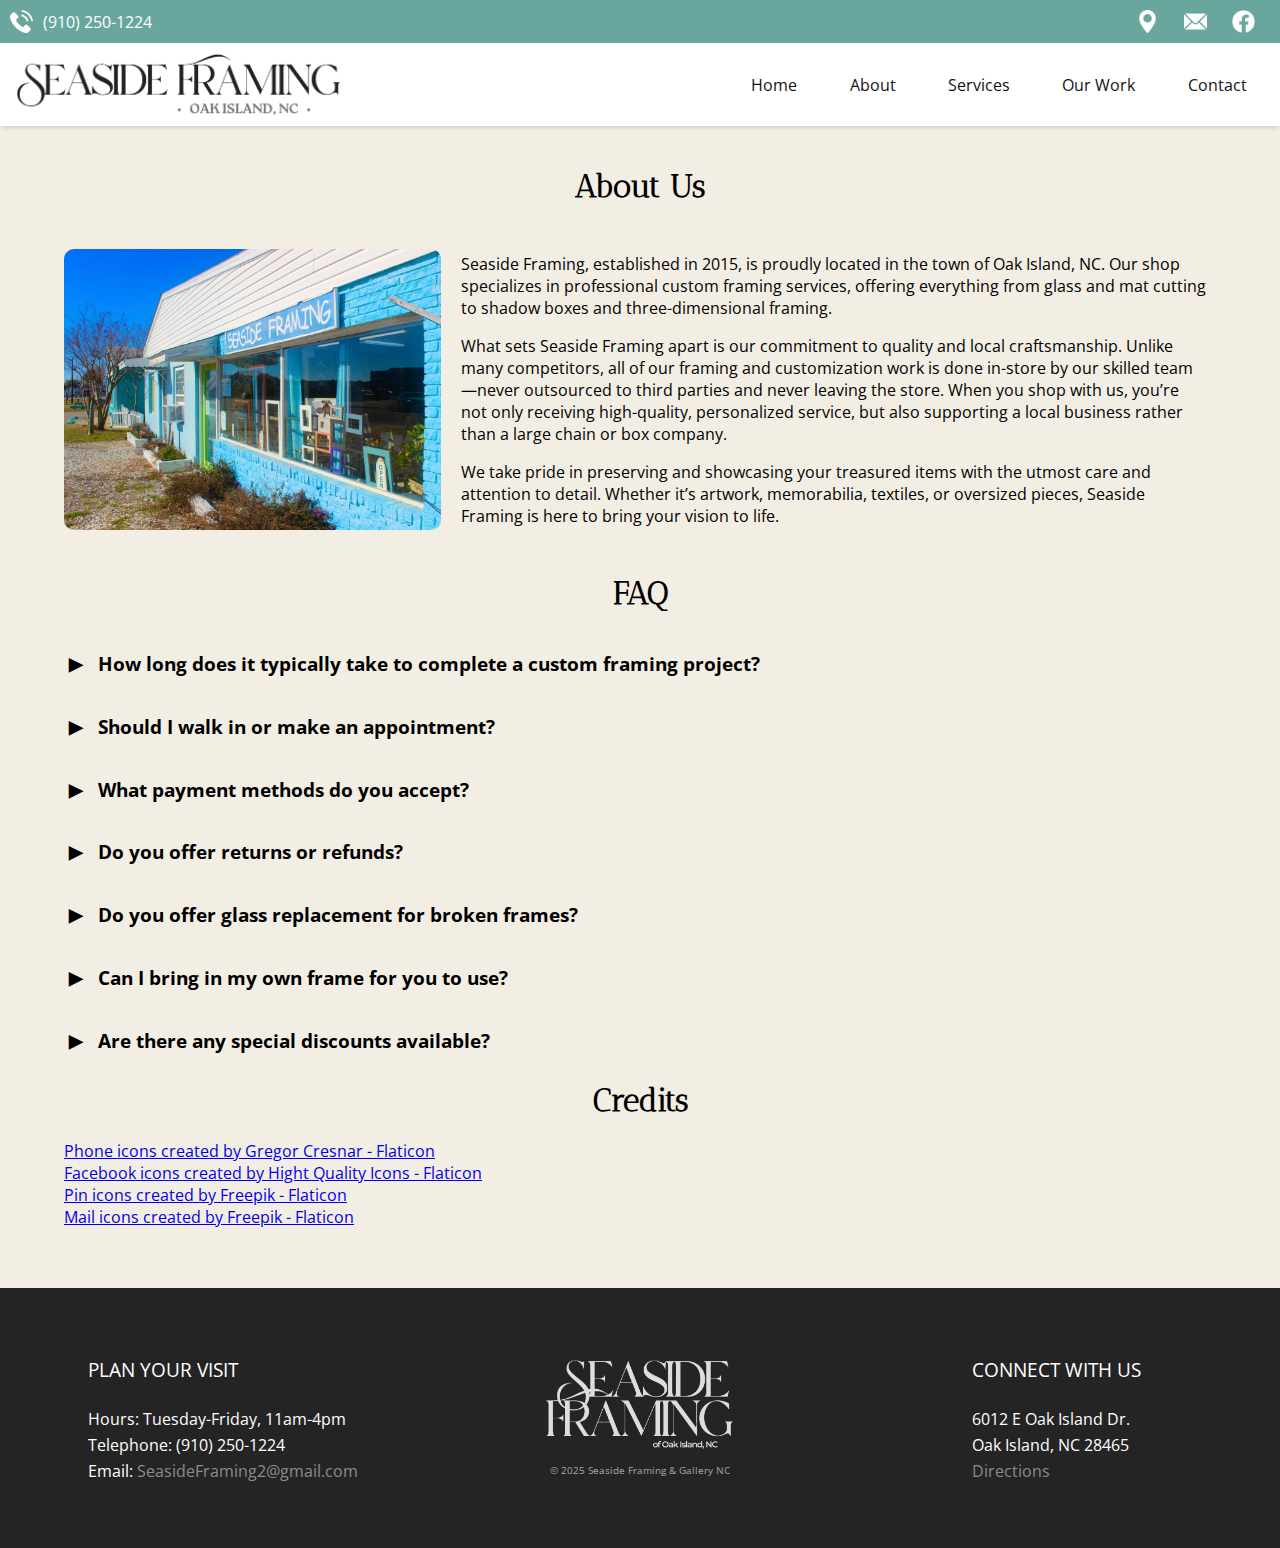
==== commit c9fc2aa7: "Updates" ====
--- a/about.html
+++ b/about.html
@@ -10,116 +10,302 @@
     <link rel="preconnect" href="https://fonts.gstatic.com" crossorigin>
     <link href="https://fonts.googleapis.com/css2?family=Roboto:wght@300;400;500;700&display=swap" rel="stylesheet">
     <link href="https://fonts.googleapis.com/css2?family=Open+Sans:ital,wght@0,300..800;1,300..800&display=swap" rel="stylesheet">
+    <link href="https://fonts.googleapis.com/css2?family=Antic+Didone&display=swap" rel="stylesheet">
 
     <meta content="width=device-width, initial-scale=1, minimum-scale=1, user-scalable=no" name="viewport">
     <link rel="icon" type="image/png" href="/websiteIcon.png">
 
     <style>
-        body { 
-            margin: 0;
-            padding: 0;
-            background-color: rgb(243, 238, 228);
-            font-family: 'Open Sans';
-        }
-
-        .container-about {
-            width: 90%;
-            max-width: 800px;
-            margin: 20px auto;
-            background: #fff;
-            padding: 20px;
-            border-radius: 8px;
-            box-shadow: 0 2px 10px rgba(0, 0, 0, 0.1);
+      body { 
+        margin: 0;
+        padding: 0;
+        background-color: rgb(243, 238, 228);
+        font-family: 'Open Sans';
+      }
+
+      .container-about {
+        width: 90%;
+        max-width: 1250px;
+        margin: 20px auto;
+        padding: 20px;
+        margin-top: 0px;
+      }
+      h1 {
+        text-align: center;
+        color: #000000;
+        font-family: "Antic Didone";
+      }
+
+
+      .about-content {
+        display: grid;
+        grid-template-columns: 0.66fr 1.34fr;
+        gap: 10px;
+        align-items: center; /* Center items vertically */
+      }
+
+      .about-image {
+        width: 100%;
+        height: auto;
+        border-radius: 10px;
+      }
+
+      .container-about-body {
+        padding: 10px;
+      }
+
+      @media (max-width: 1000px) {
+        .about-content {
+          grid-template-columns: 1fr;
+          align-items: start; /* Align items to the start on smaller screens */
+        }
+      }
+
+
+
+
+
+
+
+
+        .container- {
+          width: 90%;
+          max-width: 1250px;
+          margin: 20px auto;
+          padding: 20px;  
         }
         h1 {
             text-align: center;
             color: #000000;
+            font-family: "Antic Didone";
+        }
+        .faq-item {
+            margin-bottom: 15px;
+        }
+        .faq-item h2 {
+            font-size: 1.2em;
+            color: #000000;
+            margin-bottom: 5px;
+            cursor: pointer;
+        }
+        .faq-item p {
+            margin: 0;
+            display: none;
+            padding: 10px 0;
+            border-top: 1px solid #ccc;
+        }
+
+        .faq-question {
+            display: flex;
+            align-items: center;
+        }
+
+        .faq-symbol {
+            width: 24px;
+            height: 24px;
+            margin-right: 10px;
+            display: flex;
+            justify-content: center;
+            align-items: center;
+            /* background-color: black; */
+            color: black;
+            font-size: 18px;
+            font-weight: bold;
+            cursor: pointer;
+
+            padding-top: 10px;
+        }
+        .faq-symbol.open {
+            padding-top: 14px;
         }
 
 
 
 
     </style>
+    <script>
+      document.addEventListener("DOMContentLoaded", () => {
+  const items = document.querySelectorAll(".faq-question");
+  items.forEach(item => {
+      item.addEventListener("click", () => {
+          const content = item.nextElementSibling;
+          const symbol = item.querySelector(".faq-symbol");
+  
+          // Close all other answers
+          document.querySelectorAll(".faq-item p").forEach(otherContent => {
+              if (otherContent !== content) {
+                  otherContent.style.display = "none";
+                  otherContent.previousElementSibling.querySelector(".faq-symbol").textContent = "▶";
+                  otherContent.previousElementSibling.querySelector(".faq-symbol").classList.remove("open");
+              }
+          });
+  
+          // Toggle the clicked answer
+          const isVisible = content.style.display === "block";
+          content.style.display = isVisible ? "none" : "block";
+          symbol.textContent = isVisible ? "▶" : "▼ ";
+          symbol.classList.toggle("open", !isVisible);
+      });
+  });
+  });
+  
+  </script>
   </head>
   <body>
-    <div class="banner">
-      <div class="icons">
-          <a href="https://www.facebook.com/seasideframingandgallery/" target="_blank">
-              <img class="banner-img" src="/images/facebook.png">
-          </a>
-
+    <div class="banner-outer">
+      <div class="banner">
+        <div class="icons">
           <a href="https://www.google.com/maps/place/Seaside+Framing+%26+Gallery/data=!4m2!3m1!1s0x0:0xf46300bdb5356bd6?sa=X&ved=1t:2428&ictx=111" target="_blank">
-              <img class="banner-img" src="/images/location.png">
+            <img class="banner-img" src="/images/location.png">
           </a>
 
           <a href="mailto:SeasideFraming2@gmail.com" target="_blank">
             <img class="banner-img" src="/images/mail.png">
+          </a>
+
+          <a href="https://www.facebook.com/seasideframingandgallery/" target="_blank">
+            <img class="banner-img" src="/images/facebook.png">
+          </a>
+        </div>
+        <div class="text">
+            <!-- <p>6012 E Oak Island Dr, Oak Island, NC 28465</p>
+            <p>(910) 250-1224 | SeasideFraming2@gmail.com</p> -->
+
+            <p class="phone-info">
+              <img src="/images/telephone.png" class="banner-img" alt="Telephone Icon">
+              (910) 250-1224
+          </p>
+        </div>
+      </div>
+    </div>
+
+    <div class="navbar-outer">
+      <nav class="navbar">
+        <div class="website-title" onclick="location.href='/'">
+          <img class="website-img" src="/images/logo2.png" alt="Seaside Framing Logo">
+        </div>
+        <a href="#" class="toggle-button" style="padding-top: 15px; padding-right: 10px;">
+          <span class="bar"></span>
+          <span class="bar"></span>
+          <span class="bar"></span>
         </a>
-      </div>
-      <div class="text">
-          <!-- <p>6012 E Oak Island Dr, Oak Island, NC 28465</p>
-          <p>(910) 250-1224 | SeasideFraming2@gmail.com</p> -->
-
-          <p class="phone-info">
-            <img src="/images/telephone.png" class="banner-img" alt="Telephone Icon">
-            (910) 250-1224
-        </p>
-      </div>
-  </div>
-
-    <nav class="navbar">
-      <div class="website-title" onclick="location.href='/'">
-        <img class="website-img" src="/images/logo2.png" alt="Seaside Framing Logo">
-      </div>
-      <a href="#" class="toggle-button" style="padding-top: 15px; padding-right: 10px;">
-        <span class="bar"></span>
-        <span class="bar"></span>
-        <span class="bar"></span>
-      </a>
-      <div class="website-links">
-        <ul>
-          <li><a href="#" onclick="location.href='/'">Home</a></li>
-          <li><a href="#" onclick="location.href='/about.html'">About</a></li>
-          <li><a href="#" onclick="location.href='/services.html'">Services</a></li>
-          <li><a href="#" onclick="location.href='/faq.html'">FAQ</a></li>
-          <li><a href="#" onclick="location.href='/contact.html'">Contact</a></li>
-        </ul>
-      </div>
-    </nav>
+        <div class="website-links">
+          <ul>
+            <li><a href="#" onclick="location.href='/'">Home</a></li>
+            <li><a href="#" onclick="location.href='/about.html'">About</a></li>
+            <li><a href="#" onclick="location.href='/services.html'">Services</a></li>
+            <li><a href="#" onclick="location.href='/gallery.html'">Our Work</a></li>
+            <li><a href="#" onclick="location.href='/contact.html'">Contact</a></li>
+          </ul>
+        </div>
+      </nav>
+    </div>
 
     <!-- End of boilerplate code -->
     <div class="container-about">
-        <h1>About Us</h1>
-        <p>
+        
+      <h1>About Us</h1>
+        
+      <div class="about-content">
+        <img src="/images/storefront4.jpg" class="about-image">
+        <div class="container-about-body">
+          <p>
             Seaside Framing, established in 2015, is proudly located in the town of Oak Island, NC. 
             Our shop specializes in professional custom framing services, offering everything from 
             glass and mat cutting to shadow boxes and three-dimensional framing.
-        </p>
-        <p>
-            What sets Seaside Framing apart is our commitment to quality and local craftsmanship. 
-            Unlike many competitors, all of our framing and customization work is done in-store by 
-            our skilled team—never outsourced to third parties. When you shop with us, you’re not 
-            only receiving high-quality, personalized service, but also supporting a local business 
-            rather than a large chain or box company.
-        </p>
-        <p>
-            We take pride in preserving and showcasing your treasured items with the utmost care and 
-            attention to detail. Whether it’s artwork, memorabilia, textiles, or oversized pieces, 
-            Seaside Framing is here to bring your vision to life.
-        </p>
-
-
-        <div>
-          <h1>Credits</h1>
-          <a href="https://www.flaticon.com/free-icons/phone" title="phone icons">Phone icons created by Gregor Cresnar - Flaticon</a>
-          <br>
-          <a href="https://www.flaticon.com/free-icons/facebook" title="facebook icons">Facebook icons created by Hight Quality Icons - Flaticon</a>
-          <br>
-          <a href="https://www.flaticon.com/free-icons/pin" title="pin icons">Pin icons created by Freepik - Flaticon</a>
-          <br>
-          <a href="https://www.flaticon.com/free-icons/mail" title="mail icons">Mail icons created by Freepik - Flaticon</a>
-          
-        </div>
+          </p>
+          <p>
+              What sets Seaside Framing apart is our commitment to quality and local craftsmanship. 
+              Unlike many competitors, all of our framing and customization work is done in-store by 
+              our skilled team—never outsourced to third parties and never leaving the store. When you shop with us, you’re not 
+              only receiving high-quality, personalized service, but also supporting a local business 
+              rather than a large chain or box company.
+          </p>
+          <p>
+              We take pride in preserving and showcasing your treasured items with the utmost care and 
+              attention to detail. Whether it’s artwork, memorabilia, textiles, or oversized pieces, 
+              Seaside Framing is here to bring your vision to life.
+          </p>
+        </div>
+      </div>
+
+      <!-- FAQ section -->
+      <div class="container-faq">
+        <h1>FAQ</h1>
+        
+        <div class="faq-item">
+            <div class="faq-question">
+                <div class="faq-symbol">▶</div>
+                <h2>How long does it typically take to complete a custom framing project?</h2>
+            </div>
+            <p>Custom framing projects typically take 1-3 weeks. We strive to complete each project as quickly as possible without compromising on quality. We also offer rush order options if needed.</p>
+        </div>
+    
+        <div class="faq-item">
+            <div class="faq-question">
+                <div class="faq-symbol">▶</div>
+                <h2>Should I walk in or make an appointment?</h2>
+            </div>
+            <p>No appointment is needed—walk-ins are welcome during business hours.</p>
+        </div>
+    
+        <div class="faq-item">
+            <div class="faq-question">
+                <div class="faq-symbol">▶</div>
+                <h2>What payment methods do you accept?</h2>
+            </div>
+            <p>We accept cash, checks, and credit cards.</p>
+        </div>
+    
+        <div class="faq-item">
+            <div class="faq-question">
+                <div class="faq-symbol">▶</div>
+                <h2>Do you offer returns or refunds?</h2>
+            </div>
+            <p>All sales are final, and we do not offer returns or refunds. If you have any concerns about your order, we encourage you to discuss them with us during the design process so we can ensure the final product meets your expectations.</p>
+        </div>
+    
+        
+    
+        <div class="faq-item">
+            <div class="faq-question">
+                <div class="faq-symbol">▶</div>
+                <h2>Do you offer glass replacement for broken frames?</h2>
+            </div>
+            <p>Yes, we offer glass replacement services for broken or damaged frames. Bring in your frame, and we’ll help you choose the best glass option.</p>
+        </div>
+    
+        <div class="faq-item">
+            <div class="faq-question">
+                <div class="faq-symbol">▶</div>
+                <h2>Can I bring in my own frame for you to use?</h2>
+            </div>
+            <p>Yes, customers can bring in their own frames for custom matting or assembly.</p>
+        </div>
+    
+    
+        <div class="faq-item">
+            <div class="faq-question">
+                <div class="faq-symbol">▶</div>
+                <h2>Are there any special discounts available?</h2>
+            </div>
+            <p>We offer a 10% discount for framing an artist's own work or a local artist's work, as part of our commitment to supporting the local art community. This discount is available year-round and is a great way for artists to showcase their creations in a professional, custom frame. If you're a local artist or framing your own artwork, simply let us know during your visit to take advantage of this offer.</p>
+        </div>
+      </div>
+
+
+      <!-- Attributions section -->
+      <div>
+        <h1>Credits</h1>
+        <a href="https://www.flaticon.com/free-icons/phone" title="phone icons">Phone icons created by Gregor Cresnar - Flaticon</a>
+        <br>
+        <a href="https://www.flaticon.com/free-icons/facebook" title="facebook icons">Facebook icons created by Hight Quality Icons - Flaticon</a>
+        <br>
+        <a href="https://www.flaticon.com/free-icons/pin" title="pin icons">Pin icons created by Freepik - Flaticon</a>
+        <br>
+        <a href="https://www.flaticon.com/free-icons/mail" title="mail icons">Mail icons created by Freepik - Flaticon</a>
+        
+      </div>
     </div>
 
 
@@ -130,9 +316,9 @@
       <div class="dark-gray-container">
         <div class="half-width" >
           <div class="inner-half-width" >
-            <h3 style="font-weight: 400; padding-bottom: 23px;">PLAN YOUR VISIT</h3>
-      
-            <p style="margin-bottom: -12px;">Hours: Tuesday-Friday, 10am-4pm</p>
+            <h3 style="font-weight: 400; padding-bottom: 7px;">PLAN YOUR VISIT</h3>
+      
+            <p style="margin-bottom: -12px;">Hours: Tuesday-Friday, 11am-4pm</p>
             <p style="margin-bottom: -12px;">Telephone: (910) 250-1224</p>
             <p>Email: <a href="mailto:SeasideFraming2@gmail.com" target="_blank" class="light-gray-link" target="_blank" class="light-gray-link">SeasideFraming2@gmail.com</a></p>
           </div>
@@ -149,7 +335,7 @@
       
         <div class="half-width" >
           <div class="inner-half-width" >
-            <h3 style="font-weight: 400; padding-bottom: 23px;">CONNECT WITH US</h3>
+            <h3 style="font-weight: 400; padding-bottom: 7px;">CONNECT WITH US</h3>
       
             <p style="margin-bottom: -12px;">6012 E Oak Island Dr.            </p>
             <p style="margin-bottom: -12px;">Oak Island, NC 28465</p>
--- a/navbar.css
+++ b/navbar.css
@@ -1,11 +1,16 @@
+.navbar-outer {
+    background-color: white;
+    box-shadow: 0 4px 4px -2px rgba(0, 0, 0, 0.13);
+    display: grid;
+    place-items: center; /* Center the navbar both horizontally and vertically */
+}
 
 .navbar {
-    display: flex;
-    position: relative;
+    max-width: 1370px;
+    width: 100%;
+    display: flex; /* Keep flex for internal alignment */
     justify-content: space-between;
     align-items: center;
-    background-color: white;
-    
 }
 
 .website-title {
@@ -68,6 +73,7 @@
     width: 30px; /* Set a specific width */
     height: 24px; /* Set a specific height */
     justify-content: space-between; /* Space out the bars */
+    margin-top: 43px;
 }
 
 .toggle-button .bar {
@@ -76,6 +82,7 @@
     background-color: rgb(0, 0, 0);
     border-radius: 10px;
     transition: all 0.3s ease;  /* Smooth transition for animation */
+    
 }
 
 /* When the toggle-button has the 'open' class, transform the bars into an X */
@@ -92,7 +99,7 @@
     transform: rotate(-45deg) translate(4px, -10px);
 }
 
-@media (max-width: 830px) {
+@media (max-width: 980px) {
     .navbar {
         flex-direction: column;
         align-items: flex-start;
--- a/banner.css
+++ b/banner.css
@@ -1,10 +1,17 @@
 .banner {
-    background-color: rgb(105, 166, 158);
+    /* background-color: rgb(105, 166, 158); */
     display: flex;
     justify-content: space-between; /* Distribute space between items */
     align-items: center;
     width: 100%;
     position: relative; /* Ensure the banner is the reference for absolute positioning */
+    max-width: 1370px;
+}
+
+.banner-outer {
+    background-color: rgb(105, 166, 158);
+    display: flex;
+    justify-content: center;
 }
 
 .icons {
@@ -13,6 +20,7 @@
     position: absolute;
     right: 0; /* Position the icons to the far right */
     margin-right: 15px; /* Optional: Add some margin from the right edge */
+    margin-top: 5px;
     
 }
 
--- a/bottombar.css
+++ b/bottombar.css
@@ -58,6 +58,6 @@
     width: 200px;
     margin-top: 17px;
     display: block;
-  margin-left: auto;
-  margin-right: auto;
+    margin-left: auto;
+    margin-right: auto;  
   }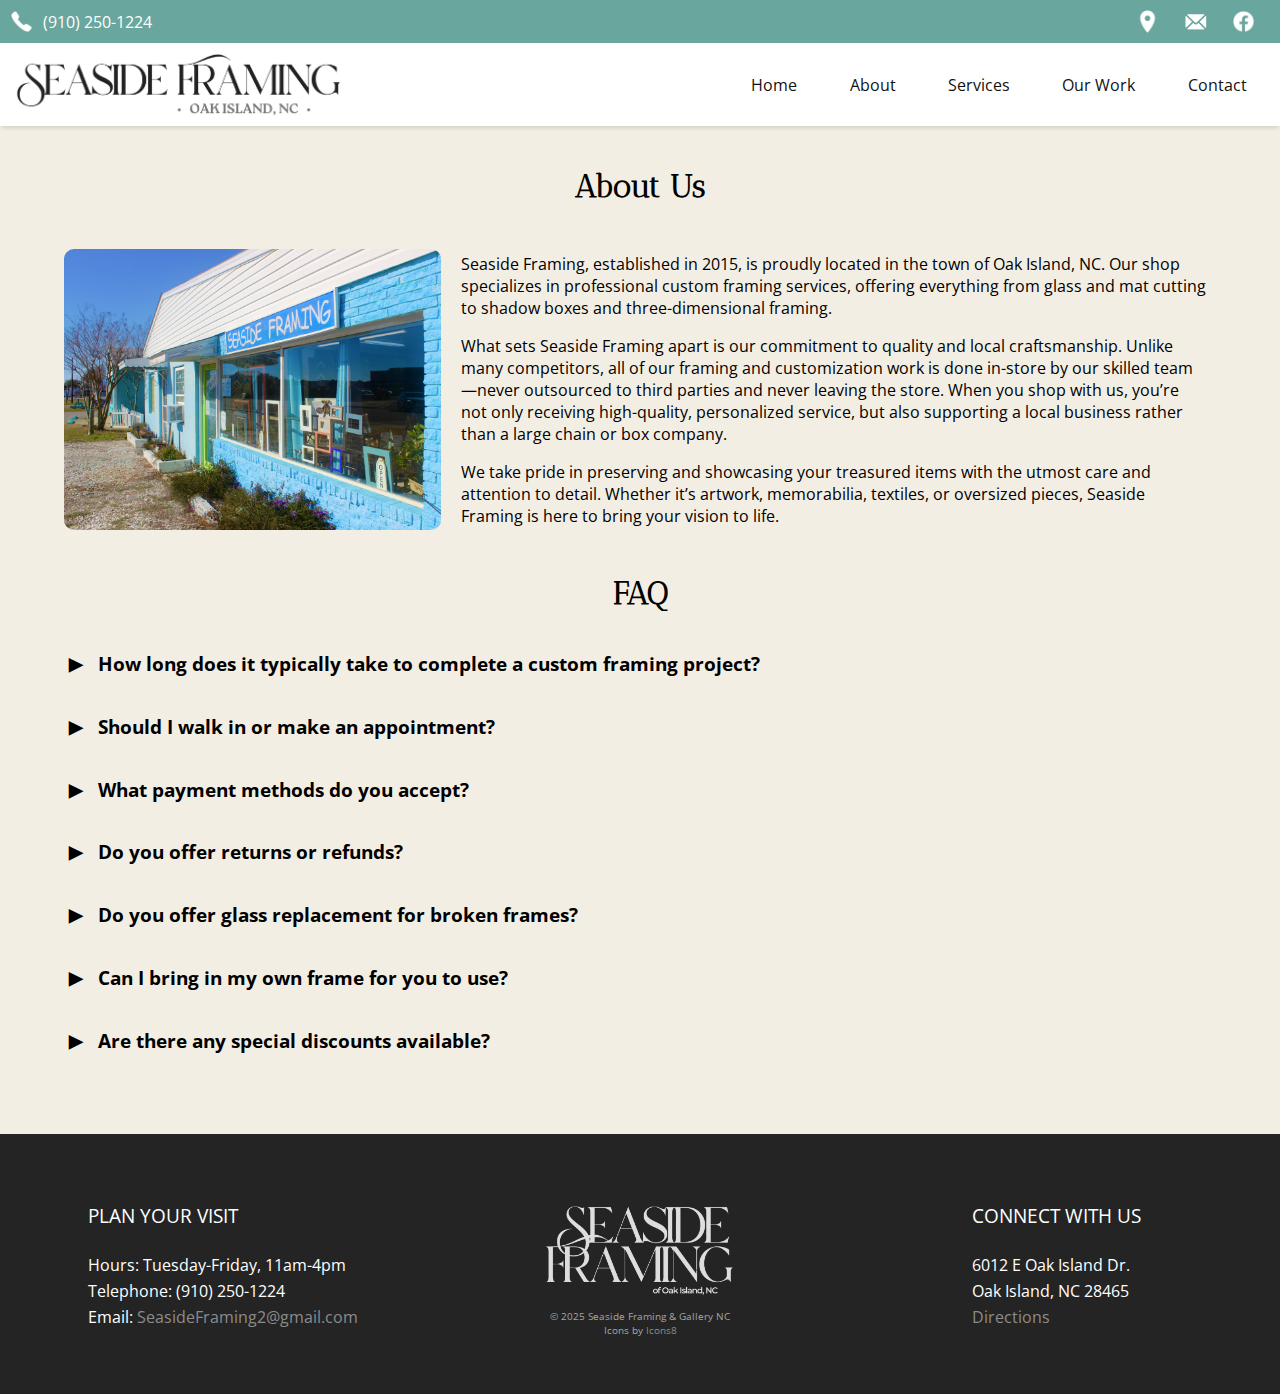
==== commit 906791e8: "Updates" ====
--- a/about.html
+++ b/about.html
@@ -207,7 +207,7 @@
       <h1>About Us</h1>
         
       <div class="about-content">
-        <img src="/images/storefront4.jpg" class="about-image">
+        <img src="/images/storefront.jpeg" class="about-image">
         <div class="container-about-body">
           <p>
             Seaside Framing, established in 2015, is proudly located in the town of Oak Island, NC. 
@@ -292,20 +292,6 @@
             <p>We offer a 10% discount for framing an artist's own work or a local artist's work, as part of our commitment to supporting the local art community. This discount is available year-round and is a great way for artists to showcase their creations in a professional, custom frame. If you're a local artist or framing your own artwork, simply let us know during your visit to take advantage of this offer.</p>
         </div>
       </div>
-
-
-      <!-- Attributions section -->
-      <div>
-        <h1>Credits</h1>
-        <a href="https://www.flaticon.com/free-icons/phone" title="phone icons">Phone icons created by Gregor Cresnar - Flaticon</a>
-        <br>
-        <a href="https://www.flaticon.com/free-icons/facebook" title="facebook icons">Facebook icons created by Hight Quality Icons - Flaticon</a>
-        <br>
-        <a href="https://www.flaticon.com/free-icons/pin" title="pin icons">Pin icons created by Freepik - Flaticon</a>
-        <br>
-        <a href="https://www.flaticon.com/free-icons/mail" title="mail icons">Mail icons created by Freepik - Flaticon</a>
-        
-      </div>
     </div>
 
 
@@ -328,7 +314,7 @@
           <div class="inner-half-width" >
             <img src="/images/logo1.png" class="logo-bottom">
       
-            <p style="margin-bottom: -12px; font-size: 10px; color: rgb(164, 164, 164); text-align: center;">© 2025 Seaside Framing & Gallery NC</p>
+            <p style="margin-bottom: -12px; font-size: 10px; color: rgb(164, 164, 164); text-align: center;">© 2025 Seaside Framing & Gallery NC<br>Icons by <a href="https://icons8.com/" target="_blank" class="light-gray-link">Icons8</a></p>
       
           </div>
         </div>
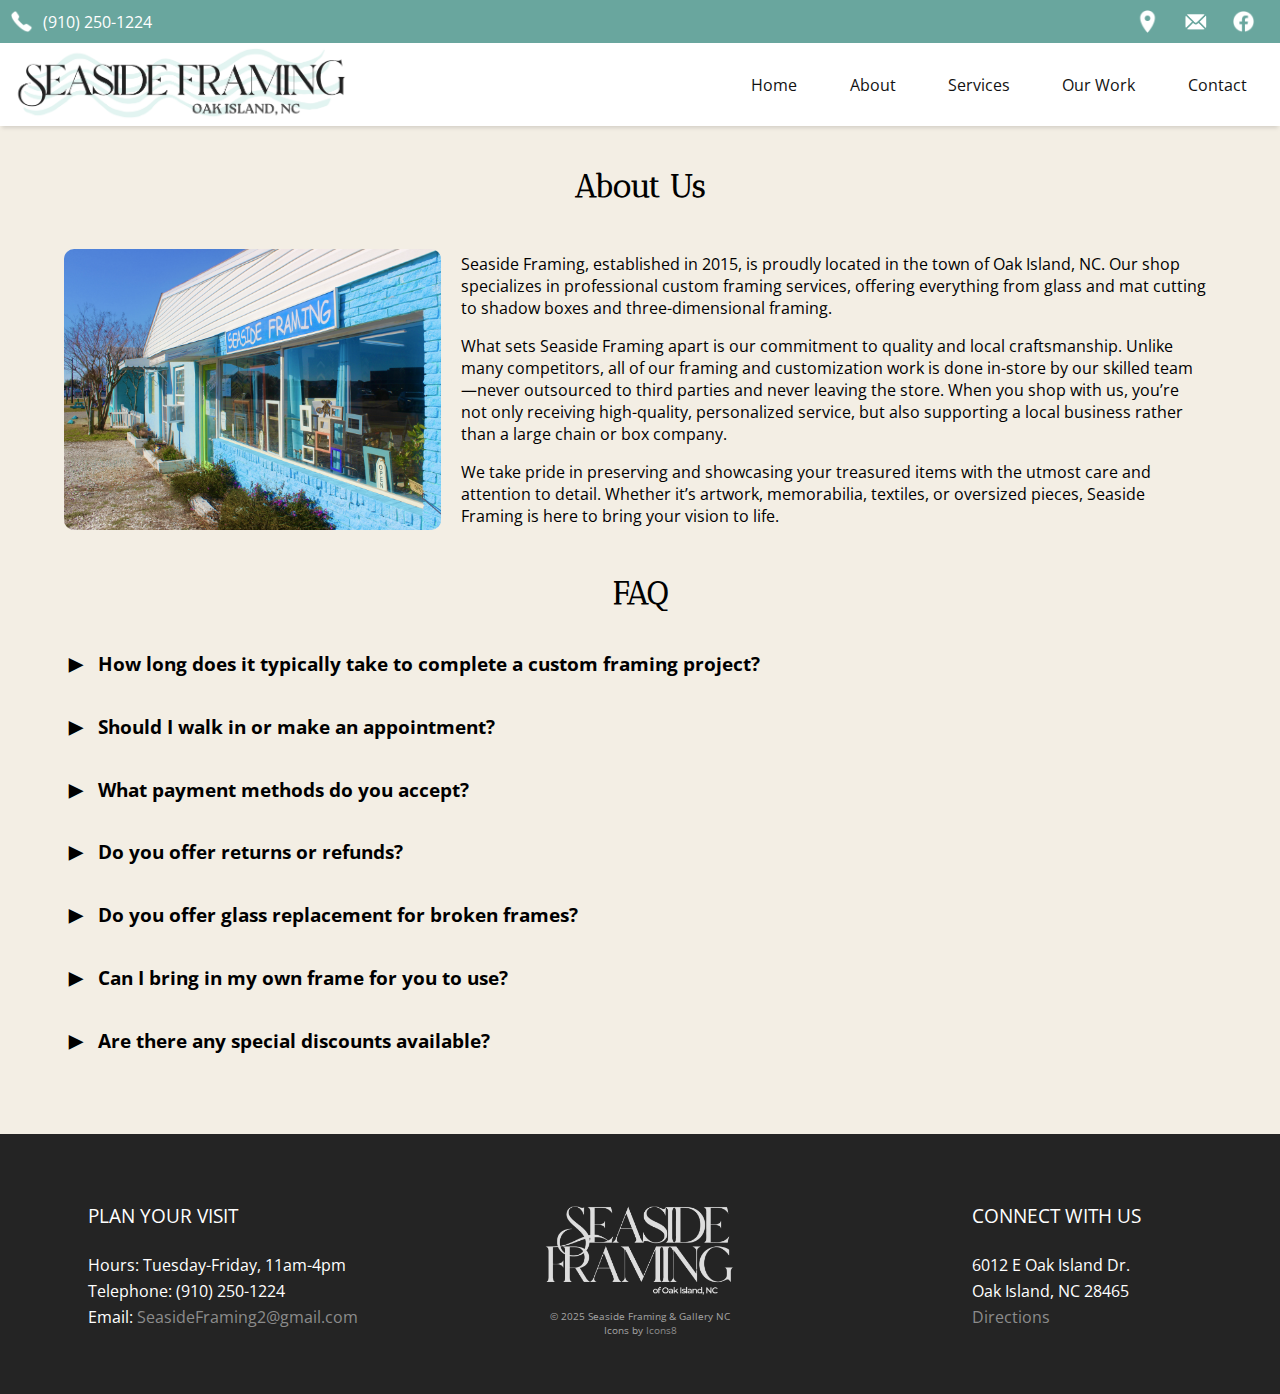
==== commit 887e4861: "remove format detection for telephone numbers" ====
--- a/about.html
+++ b/about.html
@@ -14,6 +14,7 @@
 
     <meta content="width=device-width, initial-scale=1, minimum-scale=1, user-scalable=no" name="viewport">
     <link rel="icon" type="image/png" href="/websiteIcon.png">
+    <meta name="format-detection" content="telephone=no">
 
     <style>
       body { 
--- a/navbar.css
+++ b/navbar.css
@@ -26,9 +26,10 @@
 }
 
 .website-img {
-    height: 65px;
-    margin-top: 1px;
-    margin-left: 3px;
+    height: 73px;
+    margin-top: -4px;
+    margin-left: 2px;
+
 }
 
 .website-links {
@@ -138,9 +139,9 @@
     }
 
     .website-img {
-        height: 58px;
-        margin-top: 4px;
-        margin-left: 3px;
+        height: 65px;
+        margin-top: -1px;
+        margin-left: 2px;
     }   
 }
 
--- a/bottombar.css
+++ b/bottombar.css
@@ -1,6 +1,6 @@
 .dark-gray-container-outer {
     background-color: #242424;
-    width: 100vw;
+    width: 100%;
   }
 
   .dark-gray-container {
@@ -35,11 +35,13 @@
     }
     .half-width {
       padding: 15px;
+      justify-content: center;
     }
 
     .inner-half-width {
     width: 300px;
     /* background-color: red; */
+    text-align: center;
   }
   }
 
